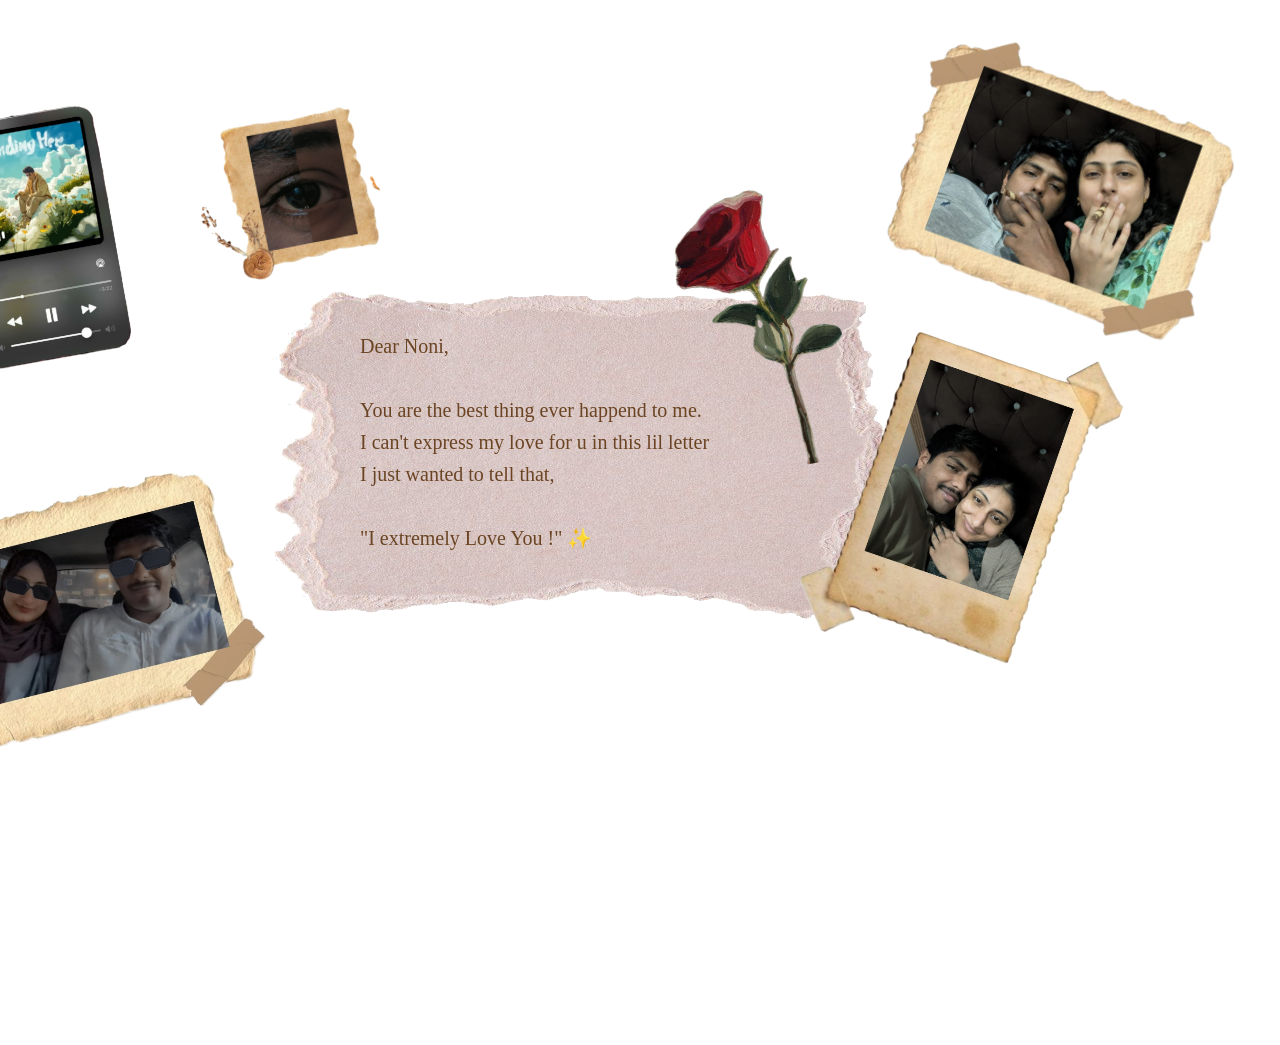
==== page5.html @ 27c7c2f7 "Update page5.html" ====
<!DOCTYPE html>
<html>
<head>
  <meta charset="UTF-8">
  <meta name="viewport" content="width=device-width, initial-scale=1.0">
  <link rel="stylesheet" href="page5.css">

  <link rel="preload" as="image" href="images/imgpage5.png">
  <link rel="preload" as="image" href="paper_transparent_fixed.png">
</head>
<body>

<div class="parchment-container">
  <img src="paper_transparent_fixed.png" class="parchment" alt="">
  <div class="letter-text">
    Dear Noni,<br><br>
    You are the best thing ever happend to me.<br>
    I can't express my love for u in this lil letter <br>
    I just wanted to tell that,<br>
    <br>"I extremely Love You !" ✨
  </div>
  <img src="rose.png" class="rose" alt="">
</div>

<img src="us5.png" class="findingher" alt="">
<img src="us1.png" class="us" alt="">
<img src="us2.png" class="us2" alt="">
<img src="us3.png" class="us3" alt="">
<img src="us6.png" class="us6" alt="">

<script>
window.addEventListener("load", function () {
  document.body.classList.add("loaded");
});
</script>

</body>
</html>
---- page5.css ----
body {
  margin: 0;
  height: 100vh;

 background-image: url("images/imgpage5.png");
  background-size: cover;
  background-position: center;
  background-repeat: no-repeat;

  display: flex;
  justify-content: center;
  align-items: center;
   position: relative;
}

/* Container */
.parchment-container {
  position: relative;
  width: 800px;
  
}

/* Image */
.parchment {
  width: 700px;
  height:400px;
  display: block;

  opacity: 0;
  transform: scale(0.95);
  animation: fadeIn 1.5s ease forwards;
}

/* Animation */
@keyframes fadeIn {
  to {
    opacity: 1;
    transform: scale(1);
  }
}

/* Text */
.letter-text {
  position: absolute;
  top: 20%;
  left: 15%;
  width: 70%;

  color: #6b4423;
  font-family: 'Dancing Script', cursive;
  font-size: 20px;
  line-height: 1.6;

  opacity: 0;
  transform: translateX(200px);

  animation: slideInText 1.5s ease forwards;
  animation-delay: 1.5s;
}

@keyframes slideInText {
  to {
    opacity: 1;
    transform: translateX(0);
  }
}

.rose {
  position: absolute;
  bottom: 180px;
  right: 200px;

  height: 280px;
  width: auto;

  opacity: 0;
  transform: translateX(250px) rotate(-10deg);

  animation: roseIn 1.1s ease forwards;
  animation-delay: 2s;
}

@keyframes roseIn {
  to {
    opacity: 1;
    transform: translateX(0) rotate(-10deg);
  }
}

.findingher{
  height:auto;
  width:240px;
  position:absolute;
  margin-right:1200px;
  margin-bottom:400px;
  transform: rotate(-10deg);

  opacity: 0;
  transform: translateX(250px) rotate(-10deg);

  animation: roseIn 1.1s ease forwards;
  animation-delay: 3s;
}

@keyframes findingherIn {
  to {
    opacity: 1;
    transform: translateX(0) rotate(-10deg);
  }
}

.us {
  width: 400px;
  height: auto;

  position: absolute;
  top: 30px;
  right: 30px;

  opacity: 0;

  /* combine BOTH translate + rotate in ONE transform */
  transform: translateX(250px) rotate(20deg);

  animation: usIn 1.1s ease forwards;
  animation-delay: 4s;
}

@keyframes usIn {
  to {
    opacity: 1;
    transform: translateX(0) rotate(20deg);
  }
}

.us2{
  height:auto;
  width:180px;
  position:absolute;
  margin-right:700px;
  margin-bottom:500px;
  transform: rotate(-10deg);

  opacity: 0;
  transform: translateX(250px) rotate(-10deg);

  animation: roseIn 1.1s ease forwards;
  animation-delay: 5s;
}

@keyframes us2In {
  to {
    opacity: 1;
    transform: translateX(0) rotate(-10deg);
  }
}

.us3 {
  width: 250px;
  height: auto;

  position: absolute;
  top: 300px;
  right: 200px;

  opacity: 0;

  /* combine BOTH translate + rotate in ONE transform */
  transform: translateX(200px) rotate(5deg);

  animation: usIn 1.1s ease forwards;
  animation-delay: 6s;
}

@keyframes us3In {
  to {
    opacity: 1;
    transform: translateX(0) rotate(5deg);
  }
}

.us6 {
  height: auto;
  width: 400px;
  position: absolute;
  margin-right: 1100px;
  margin-top: 400px;

  opacity: 0;
  transform: translateX(0) rotate(-5deg);

  animation: us6In 1.1s ease forwards; /* FIXED name */
  animation-delay: 7s;
}

@keyframes us6In {
  to {
    opacity: 1;
    transform: translateX(0) rotate(-15deg); /* anticlockwise */
  }
}
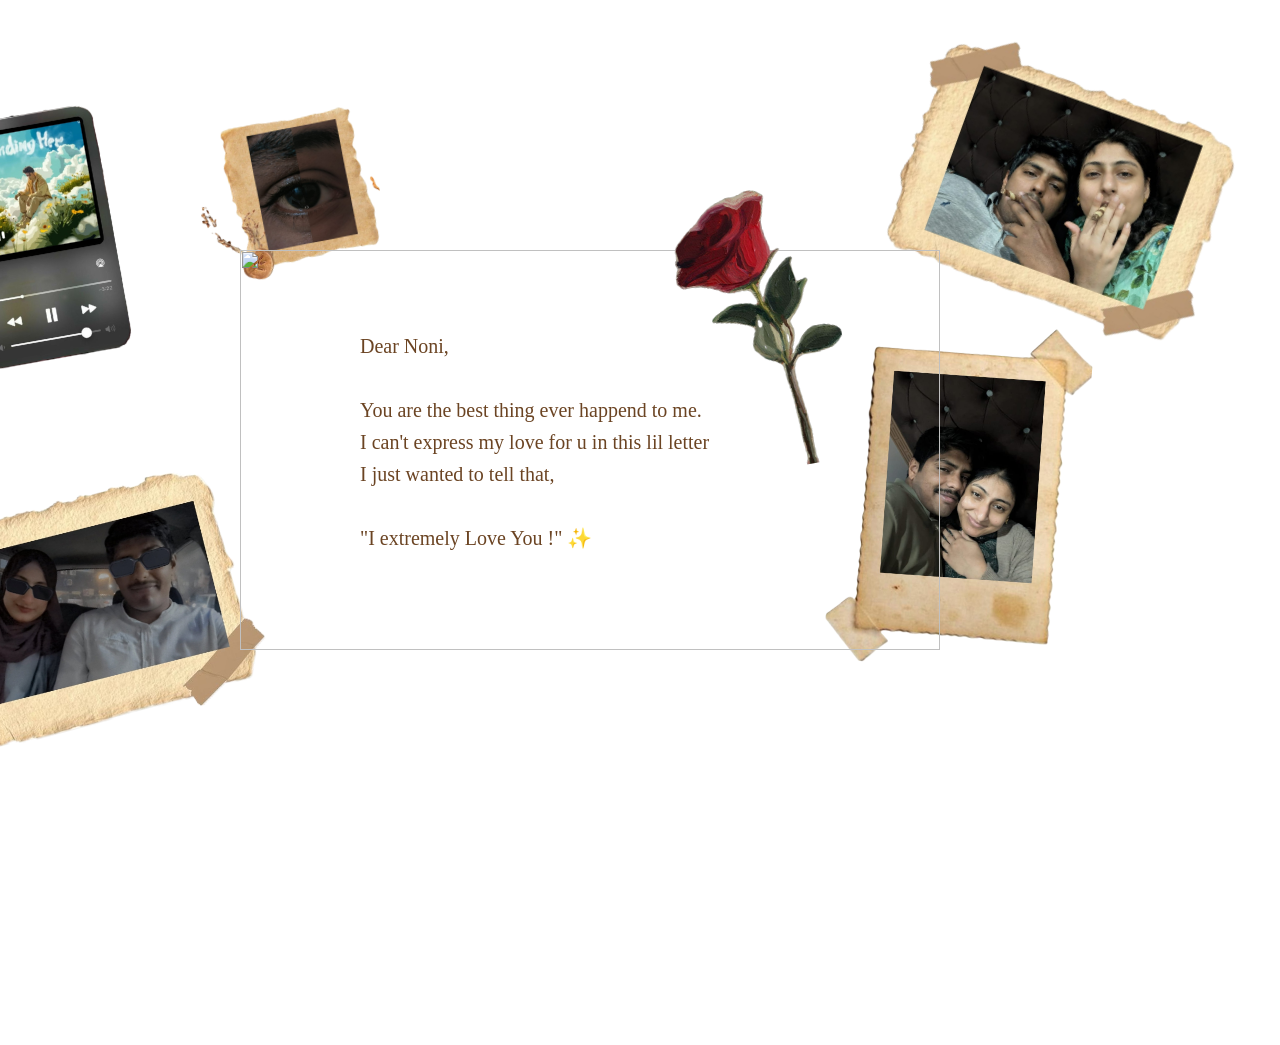
==== commit 3bc635b3: "Update page5.html" ====
--- a/page5.html
+++ b/page5.html
@@ -5,8 +5,8 @@
   <meta name="viewport" content="width=device-width, initial-scale=1.0">
   <link rel="stylesheet" href="page5.css">
 
-  <link rel="preload" as="image" href="images/imgpage5.png">
-  <link rel="preload" as="image" href="paper_transparent_fixed.png">
+ <link rel="preload" as="image" href="imgpage5.webp">
+  <link rel="preload" as="image" href="paper_transparent_fixed.webp">
 </head>
 <body>
 
--- a/page5.css
+++ b/page5.css
@@ -1,8 +1,9 @@
 body {
   margin: 0;
   height: 100vh;
+  overflow: hidden;
 
- background-image: url("images/imgpage5.png");
+  background-image: url("imgpage5.webp");
   background-size: cover;
   background-position: center;
   background-repeat: no-repeat;
@@ -10,28 +11,26 @@
   display: flex;
   justify-content: center;
   align-items: center;
-   position: relative;
+  position: relative;
 }
-
 /* Container */
 .parchment-container {
   position: relative;
   width: 800px;
-  
+  z-index: 2;
 }
 
-/* Image */
+/* Main parchment */
 .parchment {
   width: 700px;
-  height:400px;
+  height: 400px;
   display: block;
 
   opacity: 0;
   transform: scale(0.95);
-  animation: fadeIn 1.5s ease forwards;
+  animation: fadeIn 1.2s ease forwards;
 }
 
-/* Animation */
 @keyframes fadeIn {
   to {
     opacity: 1;
@@ -39,7 +38,7 @@
   }
 }
 
-/* Text */
+/* Letter text */
 .letter-text {
   position: absolute;
   top: 20%;
@@ -52,10 +51,10 @@
   line-height: 1.6;
 
   opacity: 0;
-  transform: translateX(200px);
+  transform: translateX(120px);
 
-  animation: slideInText 1.5s ease forwards;
-  animation-delay: 1.5s;
+  animation: slideInText 1.2s ease forwards;
+  animation-delay: 1s;
 }
 
 @keyframes slideInText {
@@ -65,6 +64,7 @@
   }
 }
 
+/* Rose */
 .rose {
   position: absolute;
   bottom: 180px;
@@ -74,10 +74,10 @@
   width: auto;
 
   opacity: 0;
-  transform: translateX(250px) rotate(-10deg);
+  transform: translateX(150px) rotate(-10deg);
 
-  animation: roseIn 1.1s ease forwards;
-  animation-delay: 2s;
+  animation: roseIn 1s ease forwards;
+  animation-delay: 1.8s;
 }
 
 @keyframes roseIn {
@@ -87,19 +87,19 @@
   }
 }
 
-.findingher{
-  height:auto;
-  width:240px;
-  position:absolute;
-  margin-right:1200px;
-  margin-bottom:400px;
-  transform: rotate(-10deg);
+/* findingher */
+.findingher {
+  height: auto;
+  width: 240px;
+  position: absolute;
+  margin-right: 1200px;
+  margin-bottom: 400px;
 
   opacity: 0;
-  transform: translateX(250px) rotate(-10deg);
+  transform: translateX(150px) rotate(-10deg);
 
-  animation: roseIn 1.1s ease forwards;
-  animation-delay: 3s;
+  animation: findingherIn 1s ease forwards;
+  animation-delay: 2.5s;
 }
 
 @keyframes findingherIn {
@@ -109,21 +109,19 @@
   }
 }
 
+/* us1 */
 .us {
   width: 400px;
   height: auto;
-
   position: absolute;
   top: 30px;
   right: 30px;
 
   opacity: 0;
+  transform: translateX(150px) rotate(20deg);
 
-  /* combine BOTH translate + rotate in ONE transform */
-  transform: translateX(250px) rotate(20deg);
-
-  animation: usIn 1.1s ease forwards;
-  animation-delay: 4s;
+  animation: usIn 1s ease forwards;
+  animation-delay: 3.2s;
 }
 
 @keyframes usIn {
@@ -133,19 +131,19 @@
   }
 }
 
-.us2{
-  height:auto;
-  width:180px;
-  position:absolute;
-  margin-right:700px;
-  margin-bottom:500px;
-  transform: rotate(-10deg);
+/* us2 */
+.us2 {
+  height: auto;
+  width: 180px;
+  position: absolute;
+  margin-right: 700px;
+  margin-bottom: 500px;
 
   opacity: 0;
-  transform: translateX(250px) rotate(-10deg);
+  transform: translateX(150px) rotate(-10deg);
 
-  animation: roseIn 1.1s ease forwards;
-  animation-delay: 5s;
+  animation: us2In 1s ease forwards;
+  animation-delay: 3.8s;
 }
 
 @keyframes us2In {
@@ -155,21 +153,19 @@
   }
 }
 
+/* us3 */
 .us3 {
   width: 250px;
   height: auto;
-
   position: absolute;
   top: 300px;
   right: 200px;
 
   opacity: 0;
+  transform: translateX(150px) rotate(5deg);
 
-  /* combine BOTH translate + rotate in ONE transform */
-  transform: translateX(200px) rotate(5deg);
-
-  animation: usIn 1.1s ease forwards;
-  animation-delay: 6s;
+  animation: us3In 1s ease forwards;
+  animation-delay: 4.4s;
 }
 
 @keyframes us3In {
@@ -179,6 +175,7 @@
   }
 }
 
+/* us6 */
 .us6 {
   height: auto;
   width: 400px;
@@ -187,15 +184,15 @@
   margin-top: 400px;
 
   opacity: 0;
-  transform: translateX(0) rotate(-5deg);
+  transform: translateX(150px) rotate(-5deg);
 
-  animation: us6In 1.1s ease forwards; /* FIXED name */
-  animation-delay: 7s;
+  animation: us6In 1s ease forwards;
+  animation-delay: 5s;
 }
 
 @keyframes us6In {
   to {
     opacity: 1;
-    transform: translateX(0) rotate(-15deg); /* anticlockwise */
+    transform: translateX(0) rotate(-15deg);
   }
 }
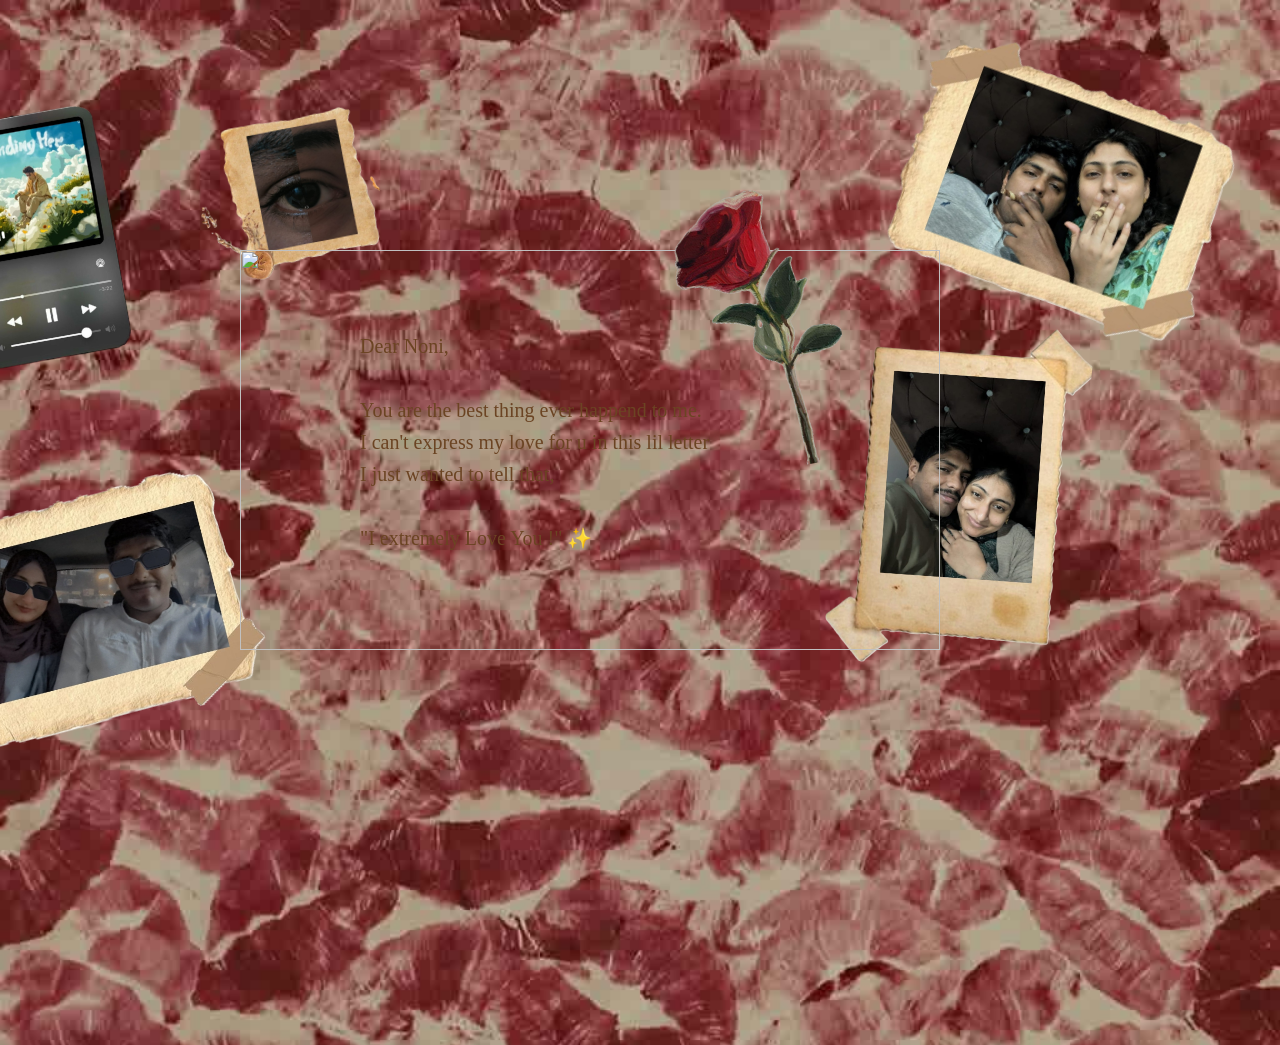
==== commit fe14c3c1: "Update page5.html" ====
--- a/page5.html
+++ b/page5.html
@@ -5,7 +5,7 @@
   <meta name="viewport" content="width=device-width, initial-scale=1.0">
   <link rel="stylesheet" href="page5.css">
 
- <link rel="preload" as="image" href="imgpage5.webp">
+ <link rel="preload" as="image" href="imgpage5.webp.jpg">
   <link rel="preload" as="image" href="paper_transparent_fixed.webp">
 </head>
 <body>
--- a/page5.css
+++ b/page5.css
@@ -3,7 +3,7 @@
   height: 100vh;
   overflow: hidden;
 
-  background-image: url("imgpage5.webp");
+  background-image: url("imgpage5.webp.jpg");
   background-size: cover;
   background-position: center;
   background-repeat: no-repeat;
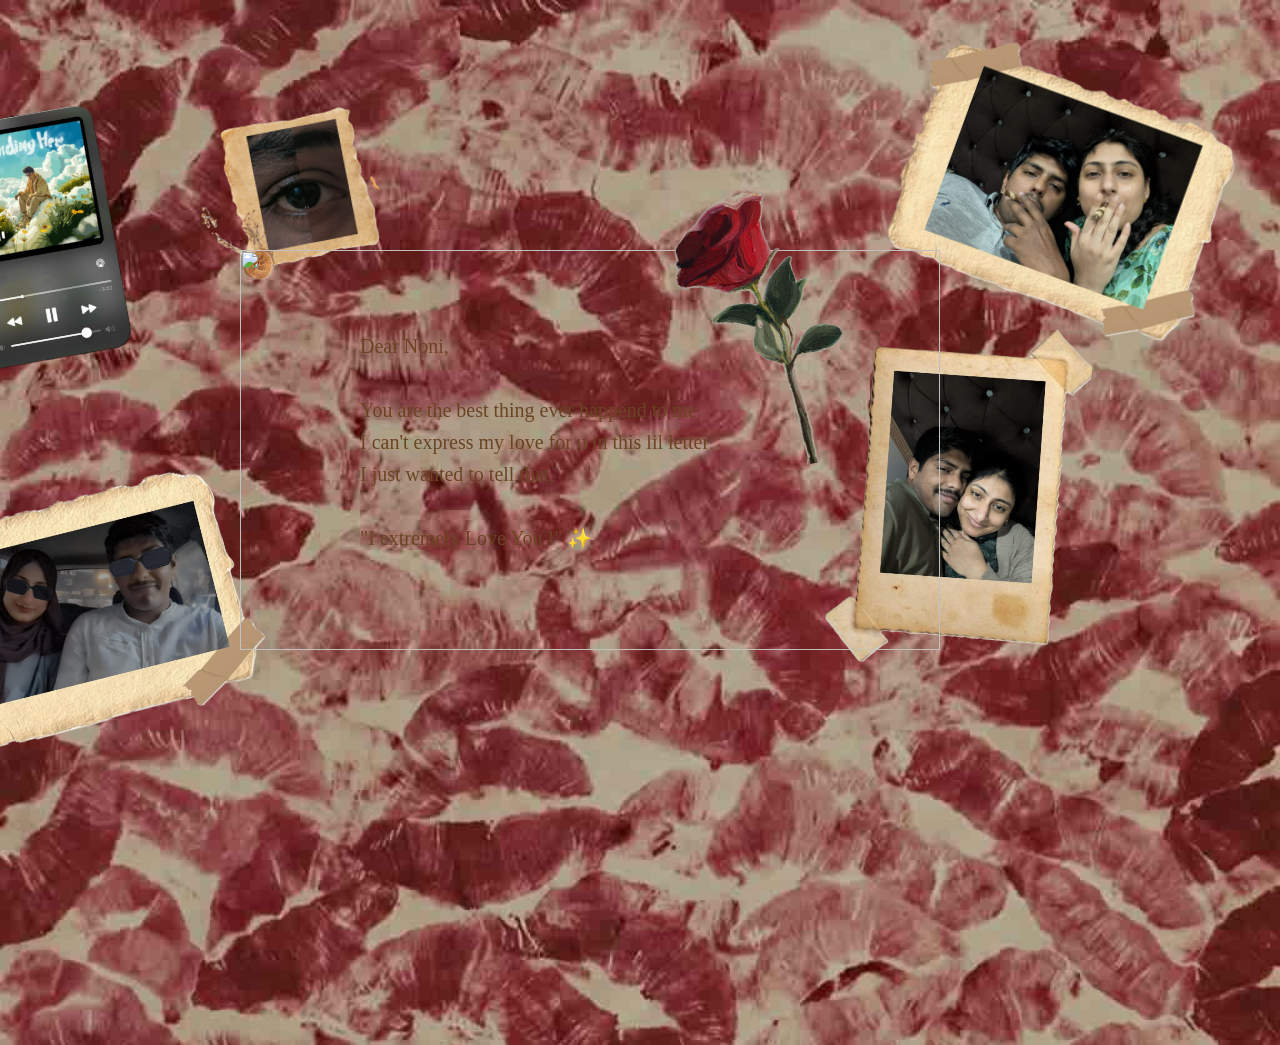
==== commit c5a4c2c1: "Update page5.html" ====
--- a/page5.html
+++ b/page5.html
@@ -6,7 +6,7 @@
   <link rel="stylesheet" href="page5.css">
 
  <link rel="preload" as="image" href="imgpage5.webp.jpg">
-  <link rel="preload" as="image" href="paper_transparent_fixed.webp">
+  <link rel="preload" as="image" href="paper_transparent_fixed.webp.jpg">
 </head>
 <body>
 
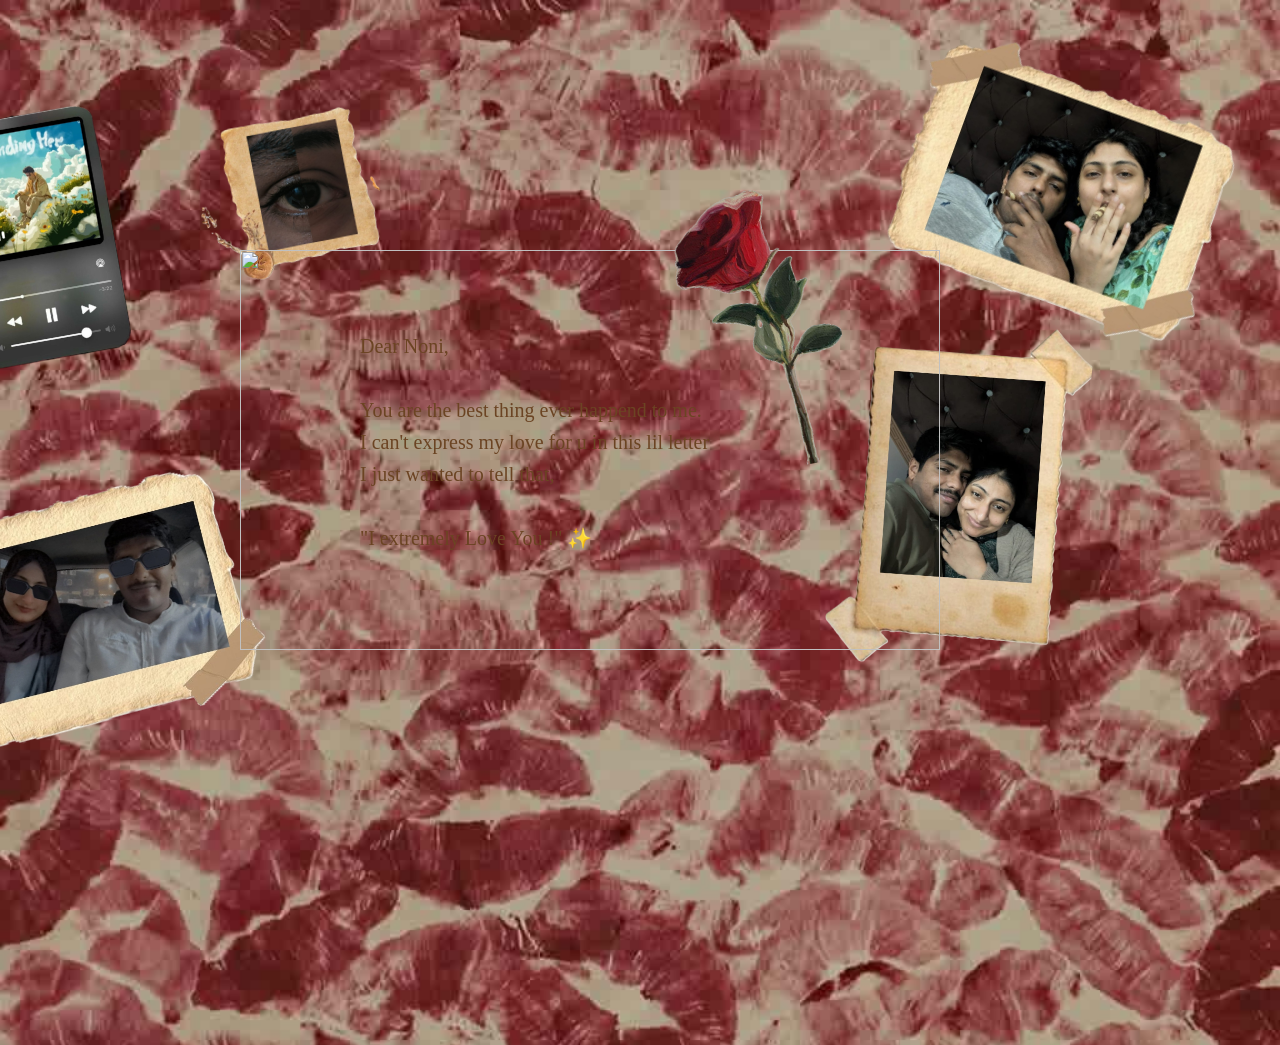
==== commit 5cee1935: "Update page5.html" ====
--- a/page5.html
+++ b/page5.html
@@ -5,8 +5,8 @@
   <meta name="viewport" content="width=device-width, initial-scale=1.0">
   <link rel="stylesheet" href="page5.css">
 
- <link rel="preload" as="image" href="imgpage5.webp.jpg">
-  <link rel="preload" as="image" href="paper_transparent_fixed.webp.jpg">
+ <link rel="preload" as="image" href="imgpage5.webp">
+  <link rel="preload" as="image" href="paper_transparent_fixed.webp">
 </head>
 <body>
 
--- a/page5.css
+++ b/page5.css
@@ -3,7 +3,7 @@
   height: 100vh;
   overflow: hidden;
 
-  background-image: url("imgpage5.webp.jpg");
+  background-image: url("imgpage5.webp");
   background-size: cover;
   background-position: center;
   background-repeat: no-repeat;
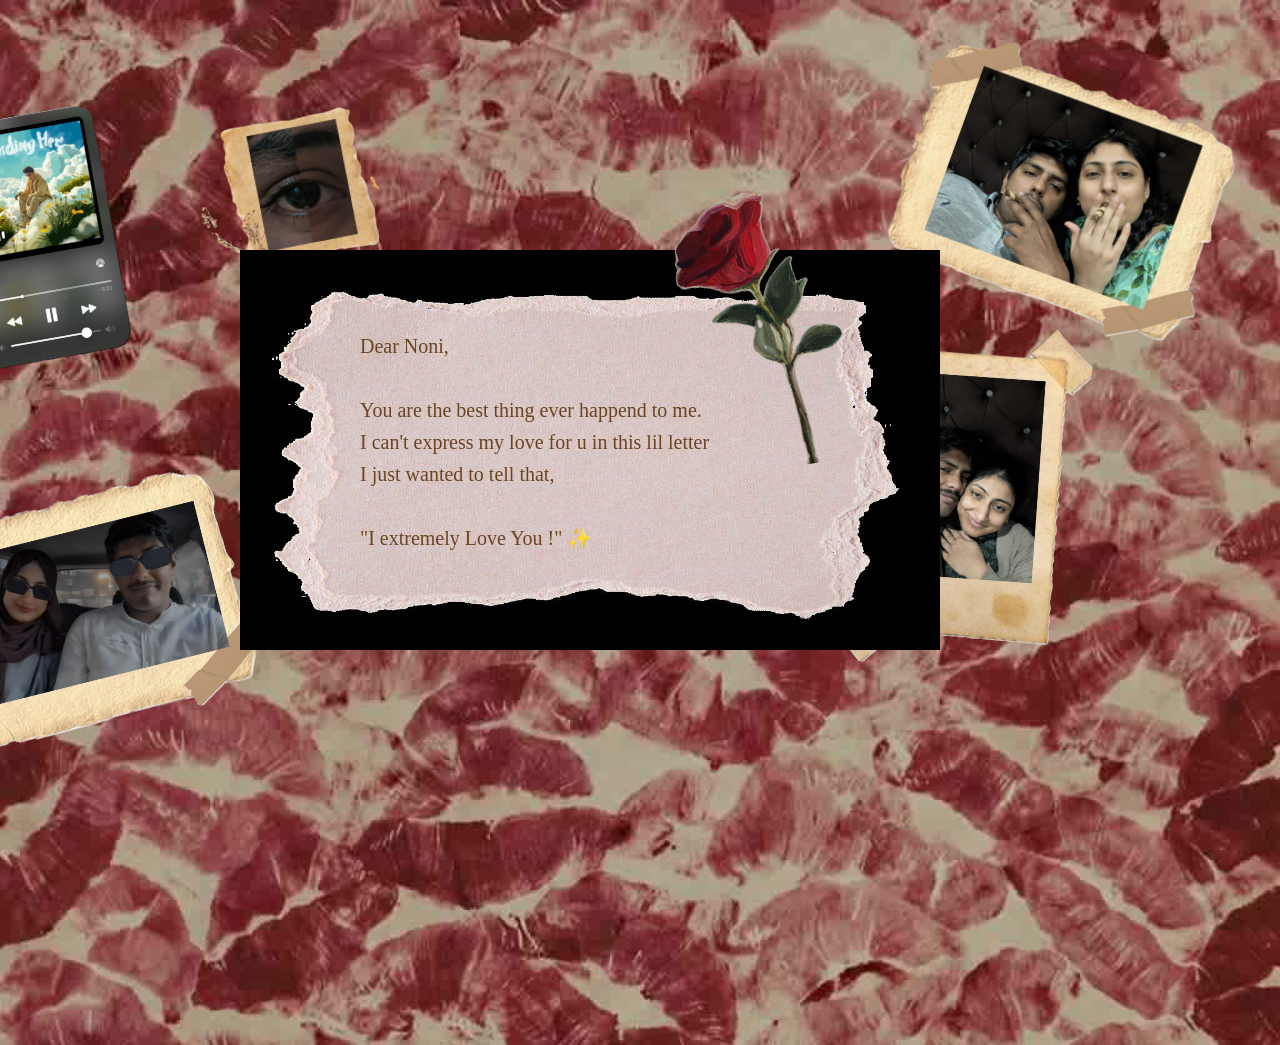
==== commit 1da40da7: "Update page5.html" ====
--- a/page5.html
+++ b/page5.html
@@ -11,7 +11,7 @@
 <body>
 
 <div class="parchment-container">
-  <img src="paper_transparent_fixed.png" class="parchment" alt="">
+  <img src="paper_transparent_fixed.webp" class="parchment" alt="">
   <div class="letter-text">
     Dear Noni,<br><br>
     You are the best thing ever happend to me.<br>
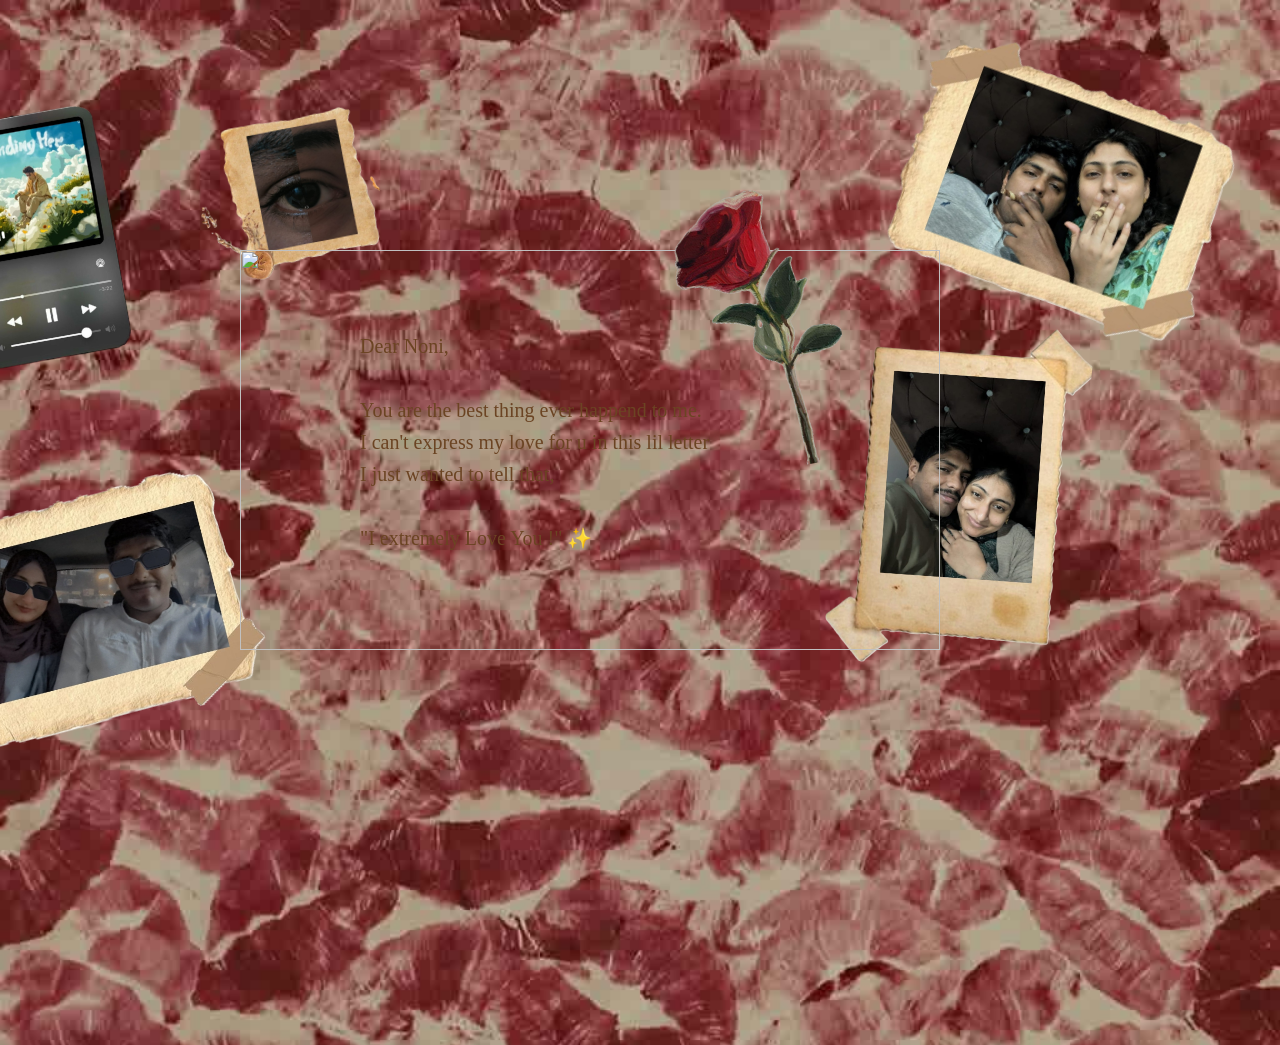
==== commit 3aff2938: "Update page5.html" ====
--- a/page5.html
+++ b/page5.html
@@ -6,12 +6,12 @@
   <link rel="stylesheet" href="page5.css">
 
  <link rel="preload" as="image" href="imgpage5.webp">
-  <link rel="preload" as="image" href="paper_transparent_fixed.webp">
+  <link rel="preload" as="image" href="paper_transparent_fixed.png">
 </head>
 <body>
 
 <div class="parchment-container">
-  <img src="paper_transparent_fixed.webp" class="parchment" alt="">
+  <img src="paper_transparent_fixed.png" class="parchment" alt="">
   <div class="letter-text">
     Dear Noni,<br><br>
     You are the best thing ever happend to me.<br>
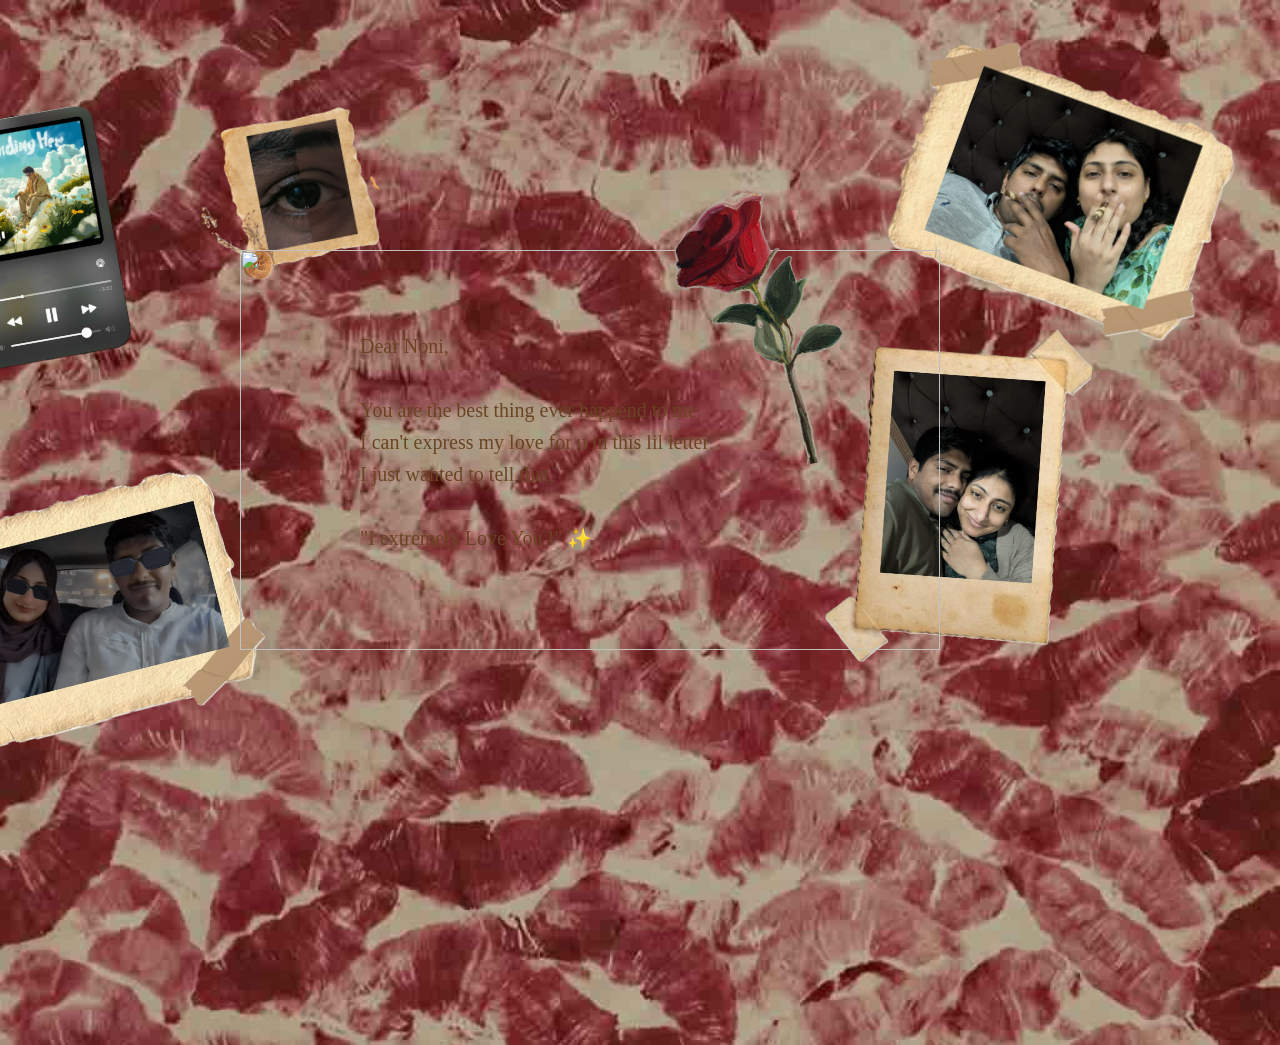
==== commit 2b4619b8: "Update page5.html" ====
--- a/page5.html
+++ b/page5.html
@@ -6,12 +6,12 @@
   <link rel="stylesheet" href="page5.css">
 
  <link rel="preload" as="image" href="imgpage5.webp">
-  <link rel="preload" as="image" href="paper_transparent_fixed.png">
+  <link rel="preload" as="image" href="paper.png">
 </head>
 <body>
 
 <div class="parchment-container">
-  <img src="paper_transparent_fixed.png" class="parchment" alt="">
+  <img src="paper.png" class="parchment" alt="">
   <div class="letter-text">
     Dear Noni,<br><br>
     You are the best thing ever happend to me.<br>
